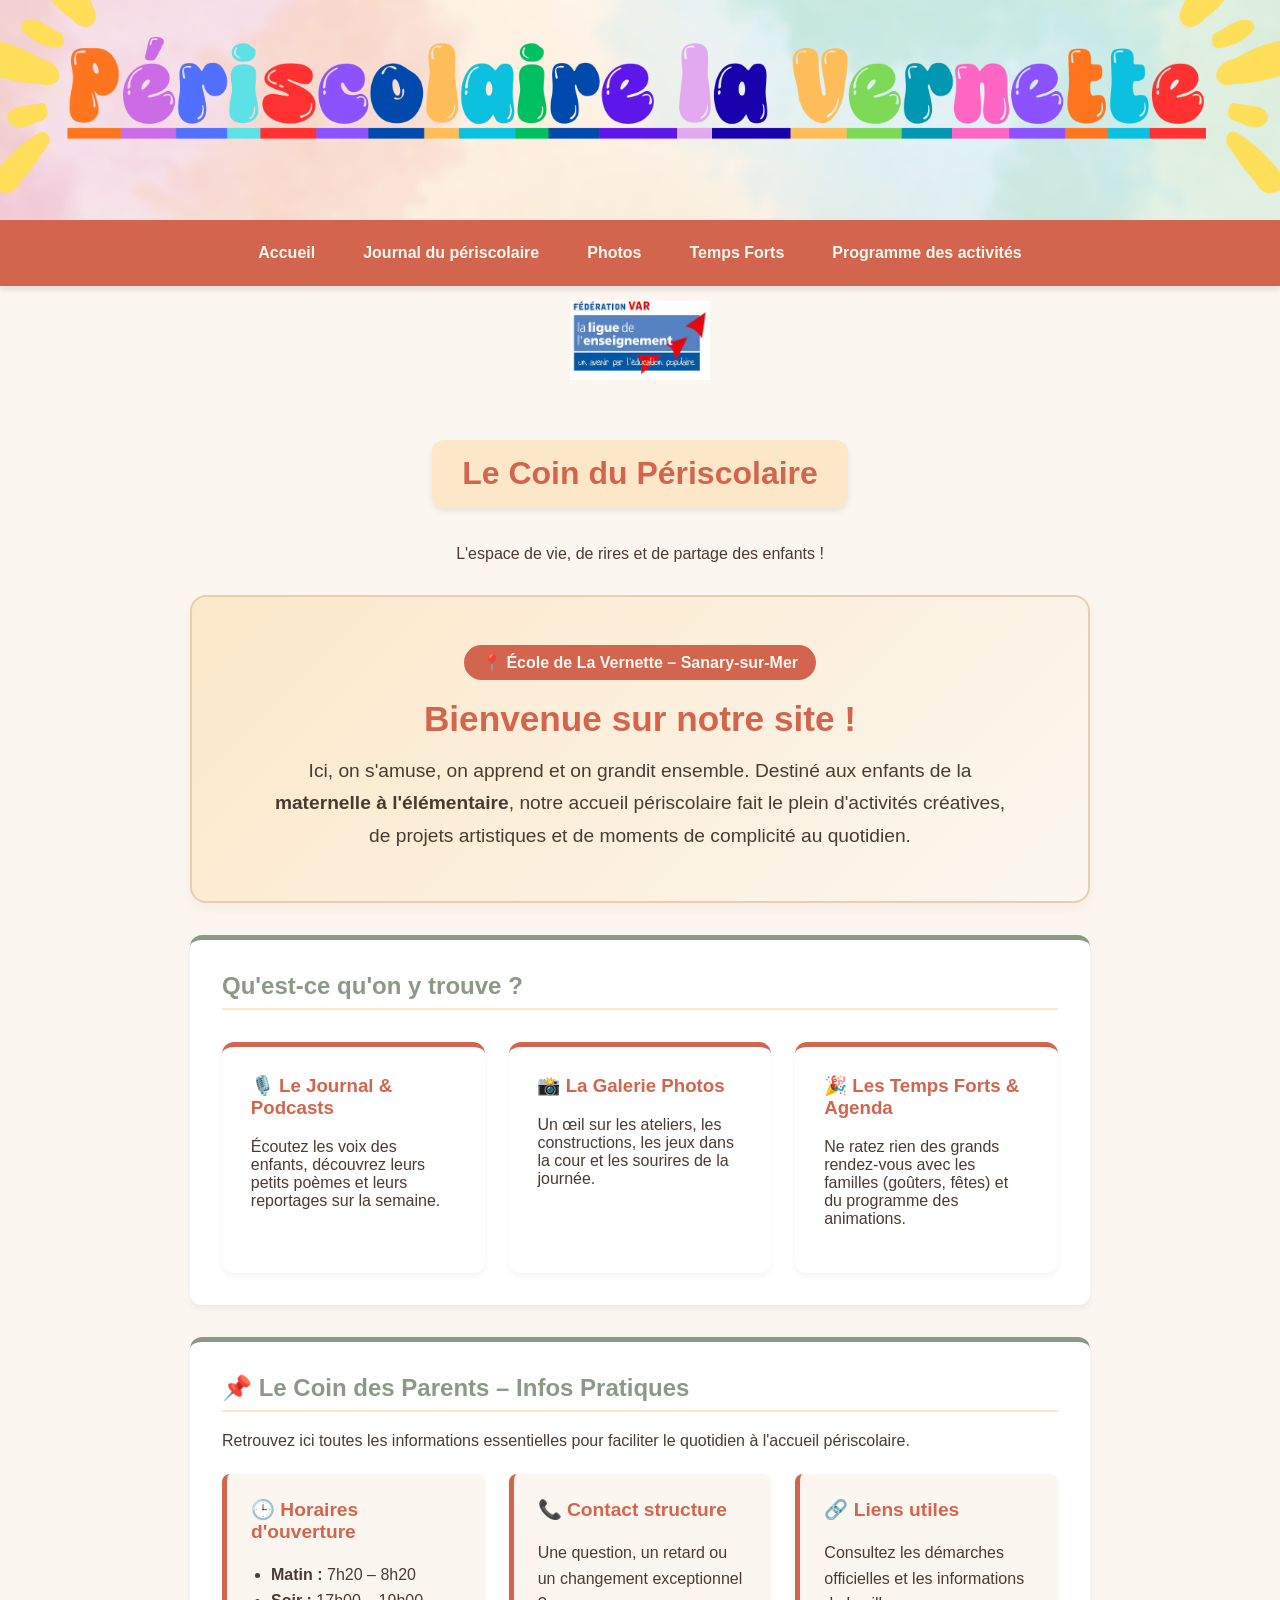
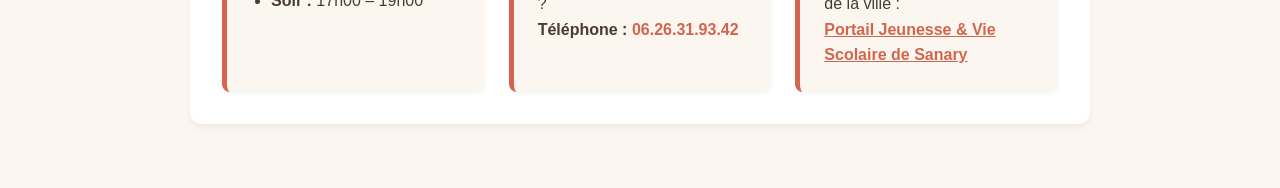
==== index.html @ 0101d3f5 "Add files via upload" ====
<!DOCTYPE html>
<html lang="fr">
<head>
    <meta charset="UTF-8">
    <meta name="viewport" content="width=device-width, initial-scale=1.0">
    <title>Accueil - Le Coin du Périscolaire | La Vernette</title>
    <link rel="stylesheet" href="style.css">
    <style>
        .welcome-hero {
            background: linear-gradient(135deg, #FCE8C9 0%, #FBF7F0 100%);
            padding: 3rem 2rem;
            border-radius: 16px;
            text-align: center;
            margin-bottom: 2rem;
            box-shadow: 0 6px 12px rgba(211, 101, 78, 0.08);
            border: 2px solid #E8CDB5;
        }
        .welcome-hero h2 {
            color: #D3654E;
            margin-top: 0;
            font-size: 2.2rem;
            margin-bottom: 1rem;
        }
        .school-tag {
            display: inline-block;
            background-color: #D3654E;
            color: #FBF7F0;
            padding: 8px 18px;
            border-radius: 20px;
            font-weight: bold;
            font-size: 1rem;
            margin-bottom: 1.2rem;
        }
        .features-grid {
            display: grid;
            grid-template-columns: repeat(auto-fit, minmax(250px, 1fr));
            gap: 1.5rem;
            margin-top: 2rem;
        }
        .feature-card {
            background: white;
            padding: 1.8rem;
            border-radius: 12px;
            box-shadow: 0 4px 6px rgba(0,0,0,0.04);
            border-top: 5px solid #D3654E;
        }
        .feature-card h3 {
            color: #D3654E;
            margin-top: 0;
        }
    </style>
</head>
<body>

    <img src="banniere.png" alt="Périscolaire la Vernette" class="site-banner">

    <nav class="menu">
        <a href="index.html">Accueil</a>
        <a href="journal.html">Journal du périscolaire</a>
        <a href="photos.html">Photos</a>
        <a href="temps-forts.html">Temps Forts</a>
        <a href="programme.html">Programme des activités</a>
    </nav>

    <img src="logo.png" alt="Logo de la Ligue de l'Enseignement" class="logo-header">

    <header>
        <h1>Le Coin du Périscolaire</h1>
        <p>L'espace de vie, de rires et de partage des enfants !</p>
    </header>

    <main>
        <div class="welcome-hero">
            <span class="school-tag">📍 École de La Vernette – Sanary-sur-Mer</span>
            <h2>Bienvenue sur notre site !</h2>
            <p style="font-size: 1.2rem; color: #4A3B32; line-height: 1.7; max-width: 750px; margin: 0 auto;">
                Ici, on s'amuse, on apprend et on grandit ensemble. Destiné aux enfants de la <strong>maternelle à l'élémentaire</strong>, notre accueil périscolaire fait le plein d'activités créatives, de projets artistiques et de moments de complicité au quotidien.
            </p>
        </div>

        <section>
            <h2>Qu'est-ce qu'on y trouve ?</h2>
            <div class="features-grid">
                <div class="feature-card">
                    <h3>🎙️ Le Journal & Podcasts</h3>
                    <p>Écoutez les voix des enfants, découvrez leurs petits poèmes et leurs reportages sur la semaine.</p>
                </div>
                <div class="feature-card">
                    <h3>📸 La Galerie Photos</h3>
                    <p>Un œil sur les ateliers, les constructions, les jeux dans la cour et les sourires de la journée.</p>
                </div>
                <div class="feature-card">
                    <h3>🎉 Les Temps Forts & Agenda</h3>
                    <p>Ne ratez rien des grands rendez-vous avec les familles (goûters, fêtes) et du programme des animations.</p>
                </div>
            </div>
        </section>

        <section>
            <h2>📌 Le Coin des Parents – Infos Pratiques</h2>
            <p>Retrouvez ici toutes les informations essentielles pour faciliter le quotidien à l'accueil périscolaire.</p>

            <div class="parents-grid">
                <div class="parents-card">
                    <h3>🕒 Horaires d'ouverture</h3>
                    <ul>
                        <li><strong>Matin :</strong> 7h20 – 8h20</li>
                        <li><strong>Soir :</strong> 17h00 – 19h00</li>
                    </ul>
                </div>

                <div class="parents-card">
                    <h3>📞 Contact structure</h3>
                    <p>Une question, un retard ou un changement exceptionnel ?<br>
                    <strong>Téléphone :</strong> <a href="tel:0626319342" style="color: #D3654E; text-decoration: none; font-weight: bold;">06.26.31.93.42</a></p>
                </div>

                <div class="parents-card">
                    <h3>🔗 Liens utiles</h3>
                    <p>Consultez les démarches officielles et les informations de la ville :<br>
                    <a href="https://www.sanarysurmer.com/mes-services/jeunesse-et-vie-scolaire/accueil-de-loisirs-accueil-periscolaire/" target="_blank">Portail Jeunesse & Vie Scolaire de Sanary</a></p>
                </div>
            </div>
        </section>
    </main>

</body>
</html>
---- style.css ----
/* Style général de la page */
body {
    background-color: #FBF7F0; /* Fond sable lumineux */
    font-family: Arial, sans-serif;
    margin: 0;
    padding-top: 0;
    color: #4A3B32;
}

/* Bannière principale en haut de page */
.site-banner {
    width: 100%;
    max-height: 220px;
    object-fit: cover;
    display: block;
    margin: 0;
}

/* Le logo de la Ligue repositionné proprement */
.logo-header {
    display: block;
    margin: 15px auto;
    width: 140px;
    height: auto;
}

/* Barre de menu moderne */
.menu {
    background-color: #D3654E; /* Terracotta chaud */
    display: flex;
    justify-content: center;
    flex-wrap: wrap;
    padding: 1rem;
    position: sticky;
    top: 0;
    box-shadow: 0 4px 6px rgba(0,0,0,0.1);
    z-index: 999;
}

.menu a {
    color: #FBF7F0;
    text-decoration: none;
    padding: 0.5rem 1rem;
    margin: 0 0.5rem;
    font-weight: bold;
    border-radius: 4px;
    transition: background-color 0.2s, color 0.2s;
}

.menu a:hover {
    background-color: #F2A541; /* Abricot lumineux au survol */
    color: #4A3B32;
}

/* En-tête */
header {
    text-align: center;
    padding: 1.5rem 1rem 1rem 1rem;
}

h1 {
    color: #D3654E;
    background-color: #FCE8C9;
    display: inline-block;
    padding: 15px 30px;
    border-radius: 12px;
    box-shadow: 0 4px 6px rgba(0,0,0,0.08);
}

/* Contenu et sections */
main {
    max-width: 900px;
    margin: 0 auto;
    padding: 0 1rem 2rem 1rem;
}

section {
    background: white;
    margin: 2rem 0;
    padding: 2rem;
    border-radius: 12px;
    box-shadow: 0 4px 6px rgba(0,0,0,0.05);
    border-top: 5px solid #8A9A86; /* Vert sauge doux */
}

section h2 {
    color: #8A9A86;
    border-bottom: 2px solid #FCE8C9;
    padding-bottom: 0.5rem;
    margin-top: 0;
}

/* Styles spécifiques au Coin des parents */
.parents-grid {
    display: grid;
    grid-template-columns: repeat(auto-fit, minmax(260px, 1fr));
    gap: 1.5rem;
    margin-top: 1.5rem;
}

.parents-card {
    background: #FBF7F0;
    padding: 1.5rem;
    border-radius: 8px;
    border-left: 5px solid #D3654E;
    box-shadow: 0 2px 4px rgba(0,0,0,0.04);
}

.parents-card h3 {
    color: #D3654E;
    margin-top: 0;
    font-size: 1.2rem;
}

.parents-card p, .parents-card ul {
    color: #4A3B32;
    margin-bottom: 0;
    line-height: 1.6;
}

.parents-card ul {
    padding-left: 20px;
    margin: 5px 0 0 0;
}

.parents-card a {
    color: #D3654E;
    font-weight: bold;
    text-decoration: underline;
}

.parents-card a:hover {
    color: #F2A541;
}
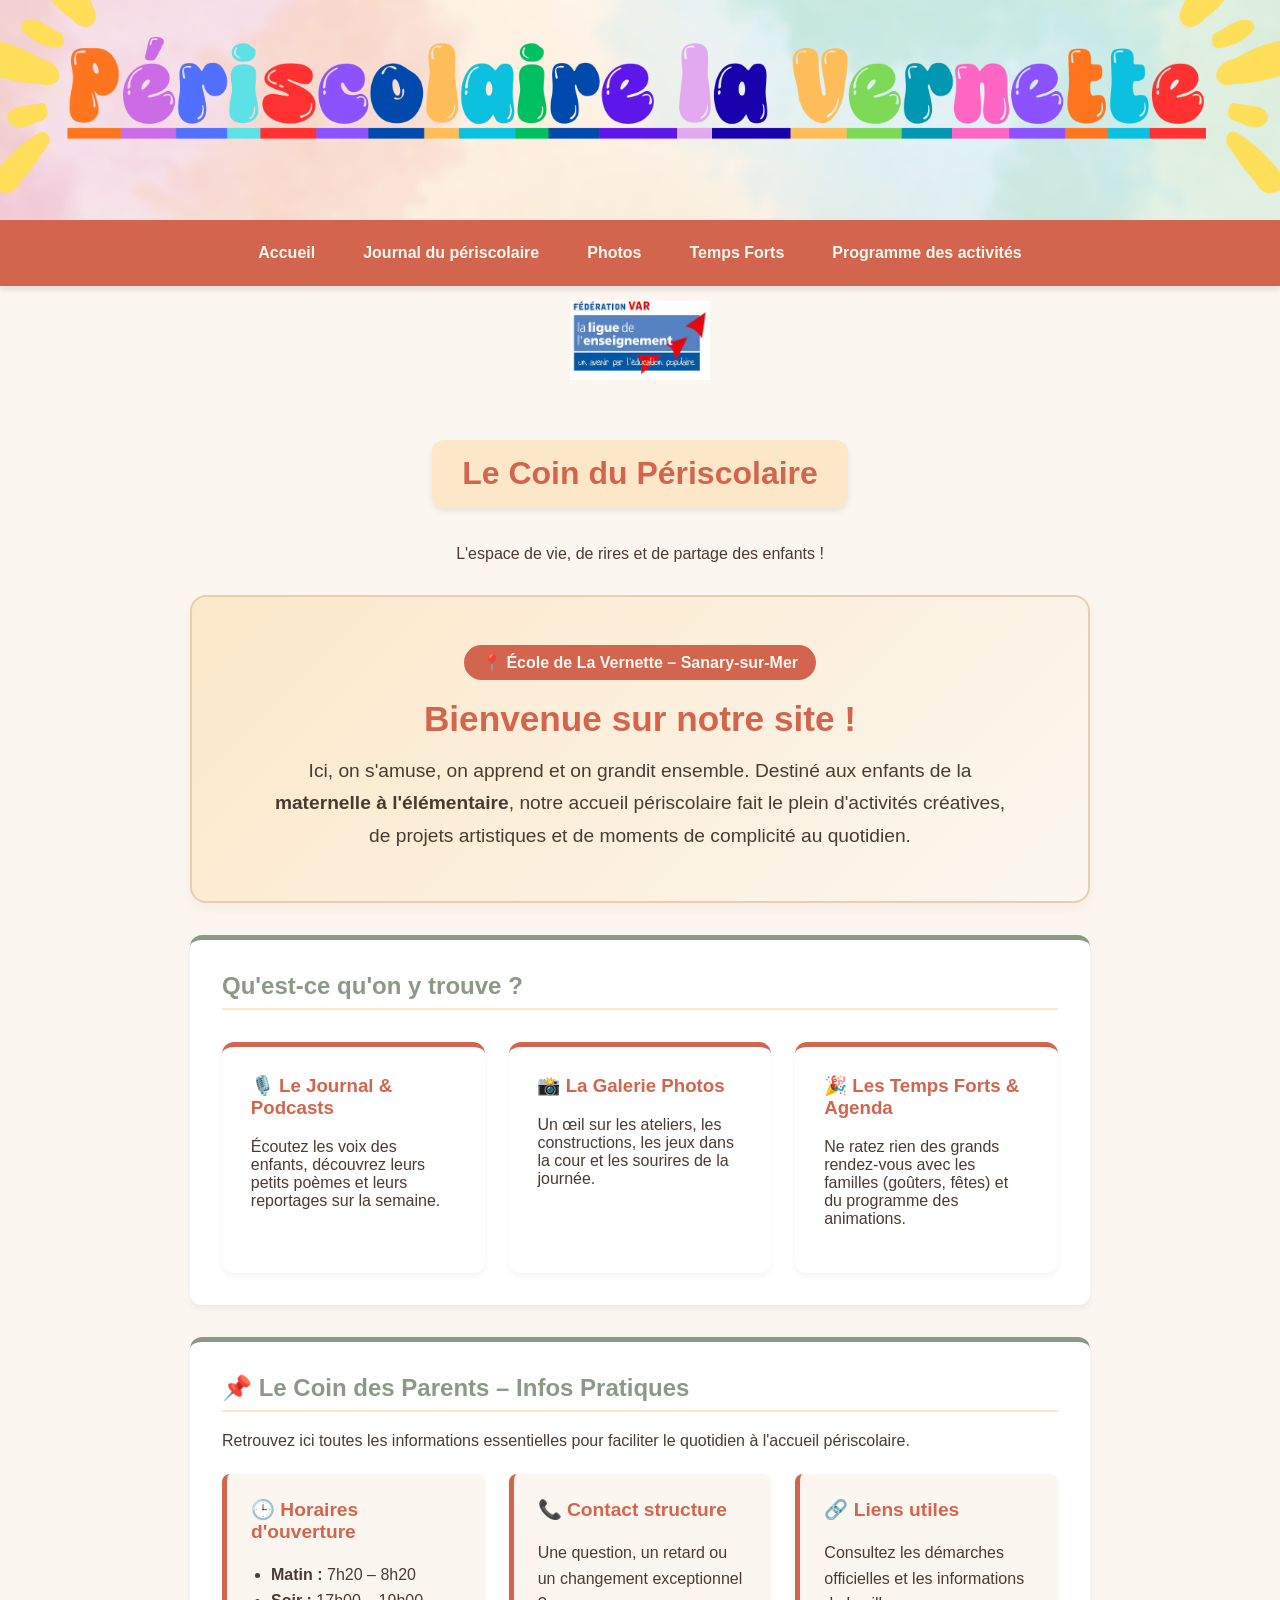
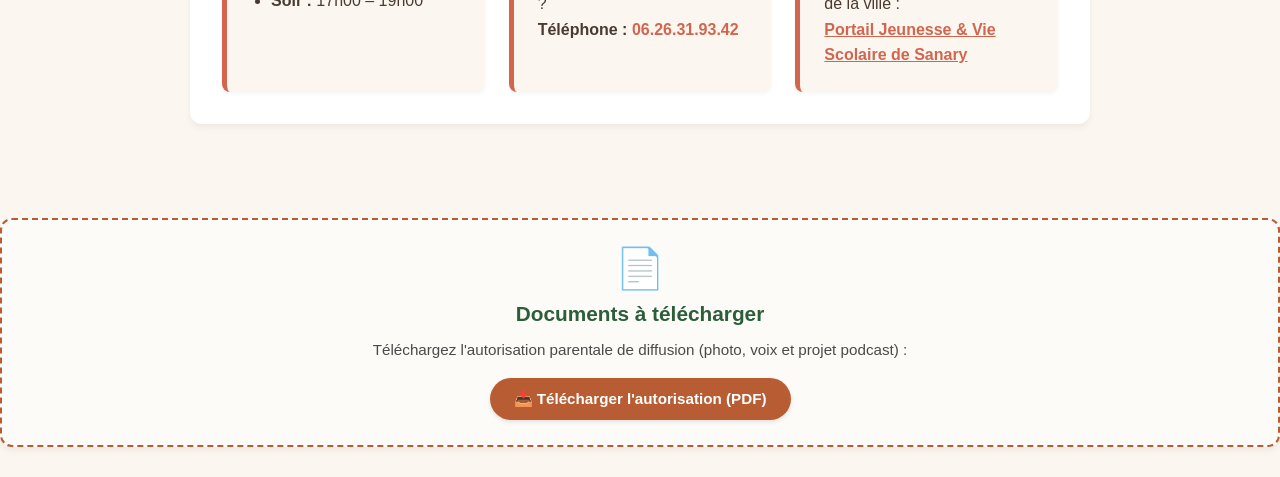
==== commit 78ccc56a: "Update index.html" ====
--- a/index.html
+++ b/index.html
@@ -125,4 +125,13 @@
     </main>
 
 </body>
-</html>+</html><div class="download-box" style="background-color: #fdfbf7; border: 2px dashed #b85d33; padding: 25px; border-radius: 12px; text-align: center; margin: 30px 0; box-shadow: 0 4px 6px rgba(0,0,0,0.05);">
+    <span style="font-size: 2.5rem;">📄</span>
+    <h3 style="color: #2c5e3b; margin-top: 10px; margin-bottom: 10px; font-size: 1.3rem;">Documents à télécharger</h3>
+    <p style="color: #4a4a4a; font-size: 0.95rem; margin-bottom: 20px;">
+        Téléchargez l'autorisation parentale de diffusion (photo, voix et projet podcast) :
+    </p>
+    <a href="autorisation-diffusion.pdf" target="_blank" style="display: inline-block; background-color: #b85d33; color: white; padding: 12px 24px; text-decoration: none; border-radius: 30px; font-weight: bold; font-size: 0.95rem; box-shadow: 0 2px 4px rgba(0,0,0,0.1);">
+        📥 Télécharger l'autorisation (PDF)
+    </a>
+</div>
